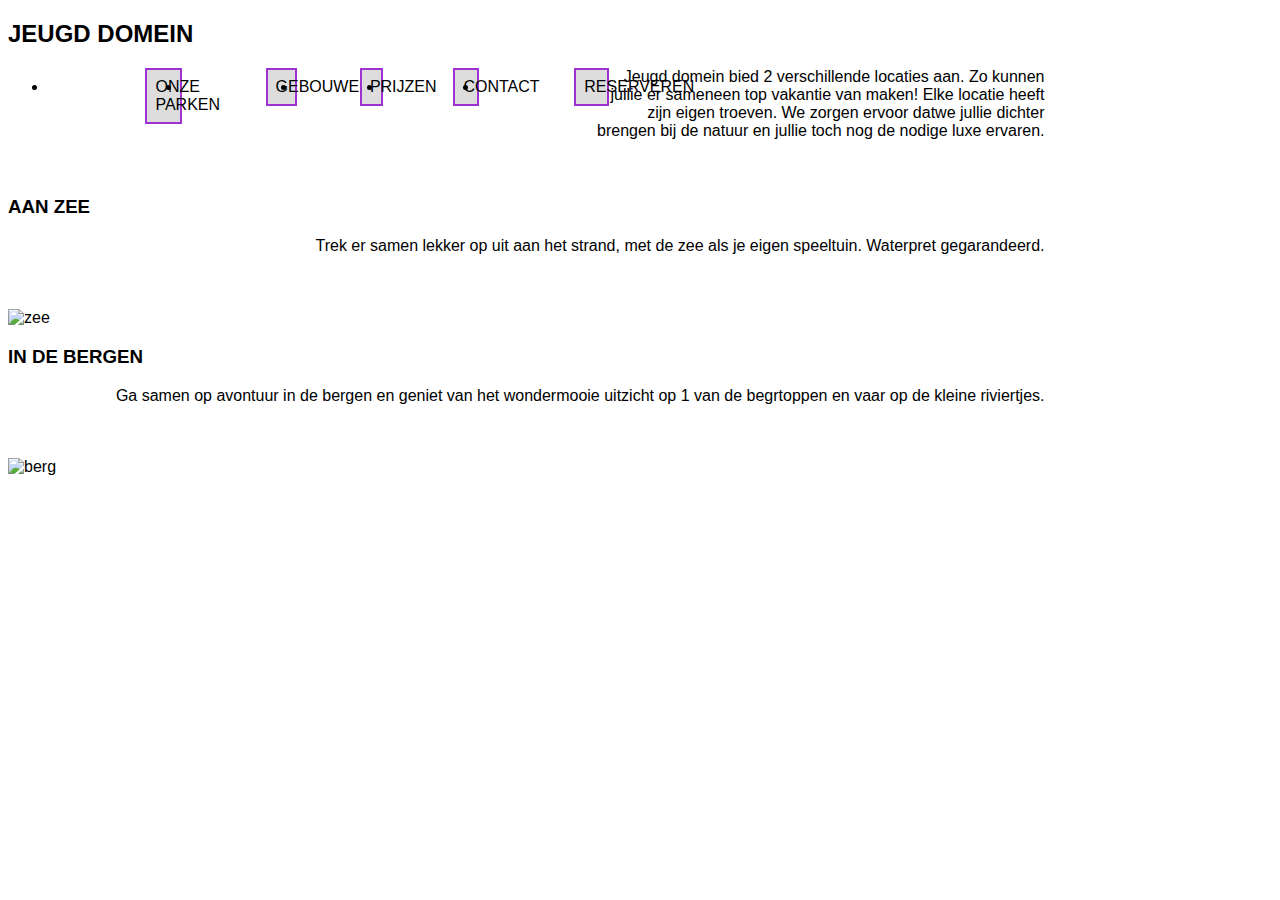
==== OnzeParken.html @ 4a597b93 "aanpassingen" ====
<!DOCTYPE html>
<html lang="en">
<head>
    <meta charset="UTF-8">
    <meta name="viewport" content="width=device-width, initial-scale=1, shrink-to-fit=no">
    <meta http-equiv="X-UA-Compatible" content="ie=edge">
    <title>Eindopdracht UX</title>
    <link rel="stylesheet" href="assets/css/main.css">
</head>
<body>
    <div id= "OnzeParken">
        <h2>JEUGD DOMEIN</h2>
        <nav>
            <ul>
                <li><a href="#">ONZE PARKEN</a></li>
                <li><a href="#">GEBOUWEN</a></li>
                <li><a href="#">PRIJZEN</a></li>
                <li><a href="#">CONTACT</a></li>
                <li><a href="#">RESERVEREN</a></li>
            </ul>
         </nav>
         <p>Jeugd domein bied 2 verschillende locaties aan. Zo kunnen 
            jullie er sameneen top vakantie van maken! Elke locatie heeft zijn eigen troeven. 
            We zorgen ervoor datwe jullie dichter brengen bij de natuur en 
            jullie toch nog de nodige luxe ervaren.
        </p>
        <div id= "zee">
            <h3>AAN ZEE</h3>
            <p>
            Trek er samen lekker op uit aan het strand, met
            de zee als je eigen speeltuin. Waterpret gegarandeerd.
            </p>
            <img src= 'images/img2.jpg' alt='zee'>
        </div>
        <div id= "bergen">
            <h3>IN DE BERGEN</h3>
            <p>
            Ga samen op avontuur in de bergen en geniet van het wondermooie uitzicht op 1 
            van de begrtoppen en vaar op de kleine riviertjes.   
            </p>
            <img src= 'images/img3.jpg' alt='berg'>
        </div>
    </div>
</body>
</html>
---- assets/css/main.css ----
@import url('https://cdnjs.cloudflare.com/ajax/libs/normalize/8.0.1/normalize.min.css');

@import url('variables.css');
@import url('base.css');

@import url('components/flex-grid.css');
@import url('components/buttons.css');
@import url('components/forms.css');

body {
    font-family: Arial, Helvetica, sans-serif;
}

#home{
    background-image: url("../images/img1.jpg");
    background-position: center;
    background-repeat: no-repeat;
    background-size: cover; 
}

h1{
    margin-left: 42%;
    font-size: 60pt;
    font-display: bold;
    text-align: center;
}

p{
    margin-right: 18%;
    text-align:  right; 
    padding-bottom: 3%;
}

a{
    margin-left:73%;
    border: 2px solid hsla(281, 63%, 51%, 1);
    padding: 1% 2%;
    text-decoration: none;
    color:black;
}

li {
    float: left;
  }
  
  a {
    display: block;
    padding: 8px;
    background-color: #dddddd;
  }
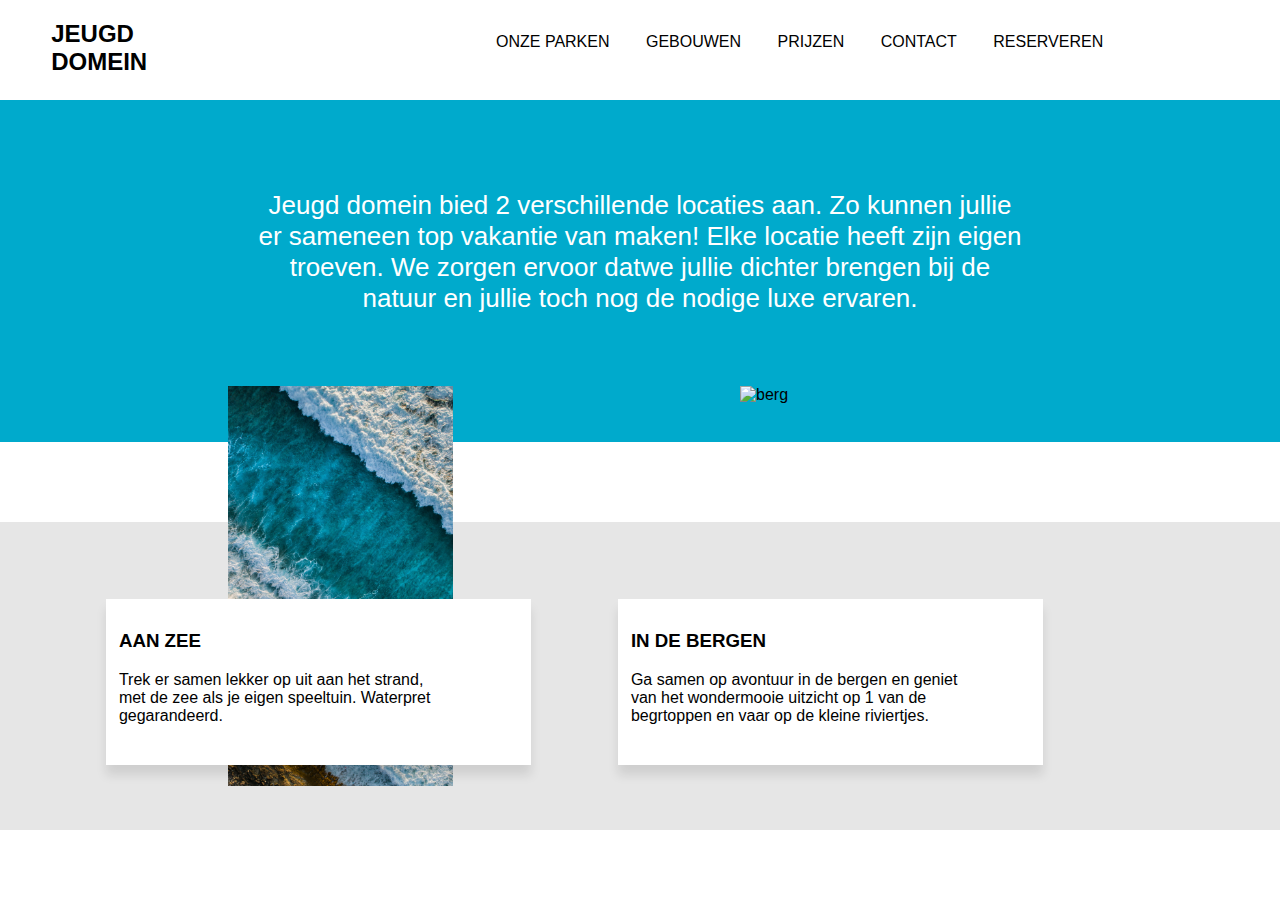
==== commit 5cfc894b: "aanpassingen" ====
--- a/OnzeParken.html
+++ b/OnzeParken.html
@@ -9,8 +9,9 @@
 </head>
 <body>
     <div id= "OnzeParken">
-        <h2>JEUGD DOMEIN</h2>
         <nav>
+            <a href="index.html"><h2>JEUGD</br>DOMEIN</h2></a>
+
             <ul>
                 <li><a href="#">ONZE PARKEN</a></li>
                 <li><a href="#">GEBOUWEN</a></li>
@@ -19,26 +20,40 @@
                 <li><a href="#">RESERVEREN</a></li>
             </ul>
          </nav>
-         <p>Jeugd domein bied 2 verschillende locaties aan. Zo kunnen 
-            jullie er sameneen top vakantie van maken! Elke locatie heeft zijn eigen troeven. 
-            We zorgen ervoor datwe jullie dichter brengen bij de natuur en 
-            jullie toch nog de nodige luxe ervaren.
-        </p>
-        <div id= "zee">
-            <h3>AAN ZEE</h3>
-            <p>
-            Trek er samen lekker op uit aan het strand, met
-            de zee als je eigen speeltuin. Waterpret gegarandeerd.
+         <div class="intro">
+            <p>Jeugd domein bied 2 verschillende locaties aan. Zo kunnen 
+                jullie er sameneen top vakantie van maken! Elke locatie heeft zijn eigen troeven. 
+                We zorgen ervoor datwe jullie dichter brengen bij de natuur en 
+                jullie toch nog de nodige luxe ervaren.
             </p>
-            <img src= 'images/img2.jpg' alt='zee'>
         </div>
-        <div id= "bergen">
-            <h3>IN DE BERGEN</h3>
-            <p>
-            Ga samen op avontuur in de bergen en geniet van het wondermooie uitzicht op 1 
-            van de begrtoppen en vaar op de kleine riviertjes.   
-            </p>
-            <img src= 'images/img3.jpg' alt='berg'>
+        <div class="divider"></div>
+        <div class="card_grid">
+            <div id= "zee">
+                <div class="card">
+                    <div class="text">
+                            <h3>AAN ZEE</h3>
+                            <p>
+                            Trek er samen lekker op uit aan het strand, met
+                            de zee als je eigen speeltuin. Waterpret gegarandeerd.
+                            </p>
+                        </div>
+
+                        <img src= 'assets/images/img2.jpg' alt='zee'>
+                </div>
+            </div>
+            <div id= "bergen">
+                <div class="card">
+                    <div class="text">
+                        <h3>IN DE BERGEN</h3>
+                        <p>
+                        Ga samen op avontuur in de bergen en geniet van het wondermooie uitzicht op 1 
+                        van de begrtoppen en vaar op de kleine riviertjes.   
+                        </p>
+                    </div>
+                    <img src= 'assets/images/img3.jpg' alt='berg'>
+                </div>
+            </div>
         </div>
     </div>
 </body>
--- a/assets/css/main.css
+++ b/assets/css/main.css
@@ -16,12 +16,16 @@
     background-position: center;
     background-repeat: no-repeat;
     background-size: cover; 
+    overflow: hidden;
+    height: 100vh;
 }
-
+#OnzeParken {
+    background-color: rgb(230, 230, 230)
+}
 h1{
     margin-left: 42%;
     font-size: 60pt;
-    font-display: bold;
+    font-weight: 700;
     text-align: center;
 }
 
@@ -30,21 +34,124 @@
     text-align:  right; 
     padding-bottom: 3%;
 }
-
-a{
+a {
+    text-decoration: none;
+    color: black;
+}
+#link a{
     margin-left:73%;
     border: 2px solid hsla(281, 63%, 51%, 1);
     padding: 1% 2%;
     text-decoration: none;
     color:black;
 }
+nav{
+    width: 100%;
+    height: 100px;
+    display: block;
+    clear: both;
+    background-color: #ffffff;
+}
 
-li {
+nav  h2 {
+    margin-left: 4%;
+    width: 400px;
     float: left;
+}
+nav ul {
+    list-style-type: none;
+    margin: 0;
+    padding: 0;
+    overflow: hidden;
+    width: 800px;
+    float: right;
+    line-height: 3.5;
+
   }
   
-  a {
+ nav ul li {
+    display: inline-block;
+    padding: 14px 16px;
+
+  }
+  
+ nav ul li a {
+    color: black;
     display: block;
-    padding: 8px;
-    background-color: #dddddd;
+    text-decoration: none;
+    border: none;
+  }
+
+  h2{
+      margin-left:4%
+  }
+
+  .intro{
+      clear: both;
+      width: 100%;
+      padding: 7% 0 7% 0;
+      background-color: var(--c-primary);
+  }
+  .divider{
+      height: 80px;
+      width: 100%;
+      background: #ffffff;
+  }
+
+  .intro p{
+      text-align: center;
+      color: #ffffff;
+      width: 60%;
+      font-size: 26px;
+      margin: 0 auto
+  }
+.card_grid{
+    width: 80%;
+    margin: -14% auto;
+    display: flex;
+    justify-content: space-around;
+}
+  .card{
+      width: 40%;
+      display: flex;
+      padding: 11%;
+      position: relative;
+
+  }
+  .card img{
+      width: 400px;
+      height: 400px;
+      float: left;
+  }
+  .card .text {
+    width: 400px;
+    padding: 5%;
+    background-color: #ffffff;
+    box-shadow: 0px 10px 10px rgba(0, 0, 0 , 0.10);
+    /* float: right; */
+    position: absolute;
+    margin-left: -49%;
+    bottom: 65px;
+  }
+  .card .text p{
+    text-align: left;
+
+  }
+
+  /* RESPONSIVE */
+
+  @media screen and (max-width: 1200px) {
+      .card_grid{
+          flex-direction: column;
+      }
+      .card{
+          margin: 0 auto;
+          width: 58%;
+      }
+      .card .text{
+          margin-left: -15%;
+      }
+      .card img {
+          width: 100%;
+      }
   }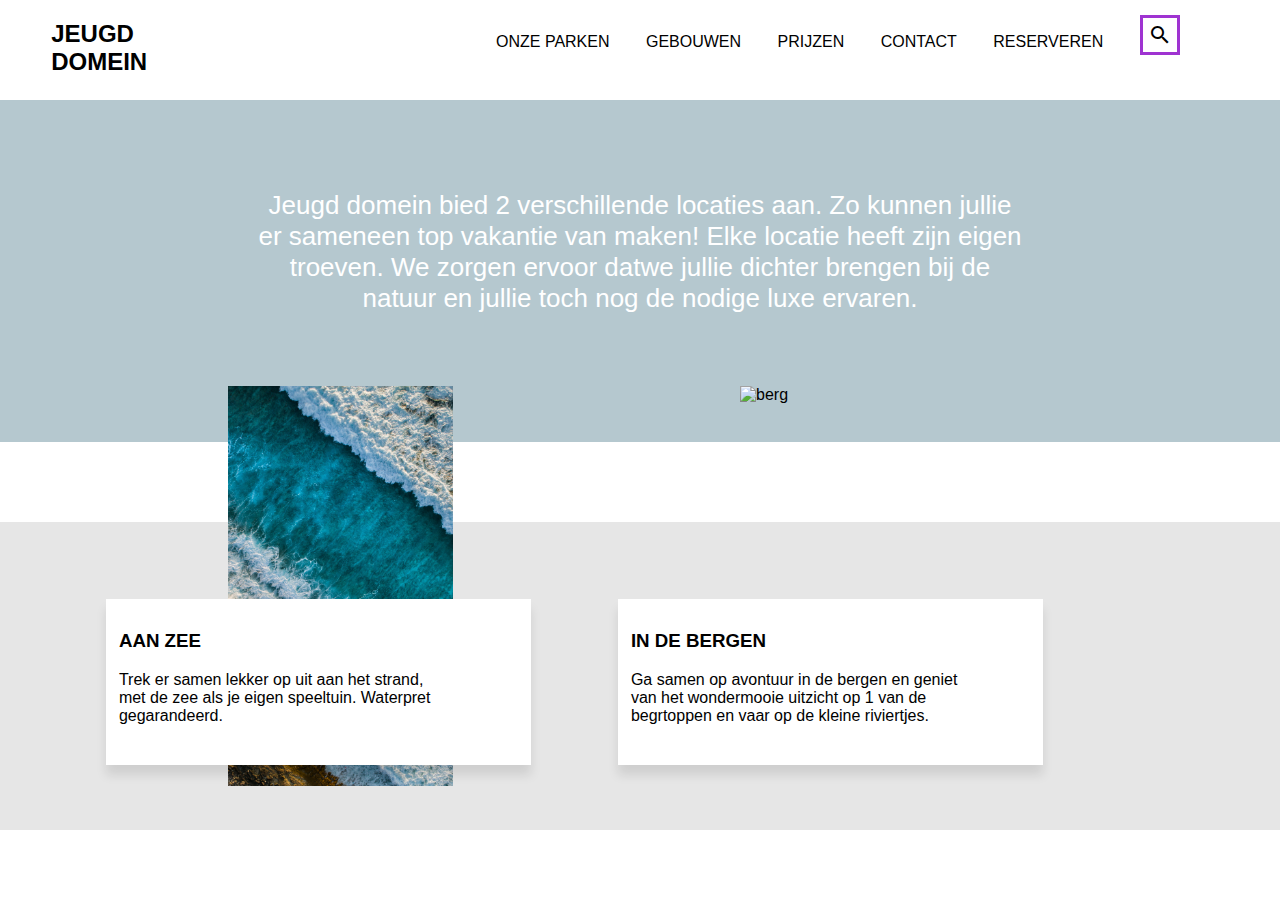
==== commit 92f72ea3: "nav" ====
--- a/OnzeParken.html
+++ b/OnzeParken.html
@@ -6,6 +6,7 @@
     <meta http-equiv="X-UA-Compatible" content="ie=edge">
     <title>Eindopdracht UX</title>
     <link rel="stylesheet" href="assets/css/main.css">
+    <link rel="stylesheet" href="https://fonts.googleapis.com/icon?family=Material+Icons">
 </head>
 <body>
     <div id= "OnzeParken">
@@ -18,6 +19,7 @@
                 <li><a href="#">PRIJZEN</a></li>
                 <li><a href="#">CONTACT</a></li>
                 <li><a href="#">RESERVEREN</a></li>
+                <li><a href="#"><i class="material-icons">search</i></a></li>
             </ul>
          </nav>
          <div class="intro">
--- a/assets/css/main.css
+++ b/assets/css/main.css
@@ -154,4 +154,9 @@
       .card img {
           width: 100%;
       }
+  }
+
+  .material-icons{
+      padding: 5px;
+      border:hsla(281, 63%, 51%, 1) solid;
   }